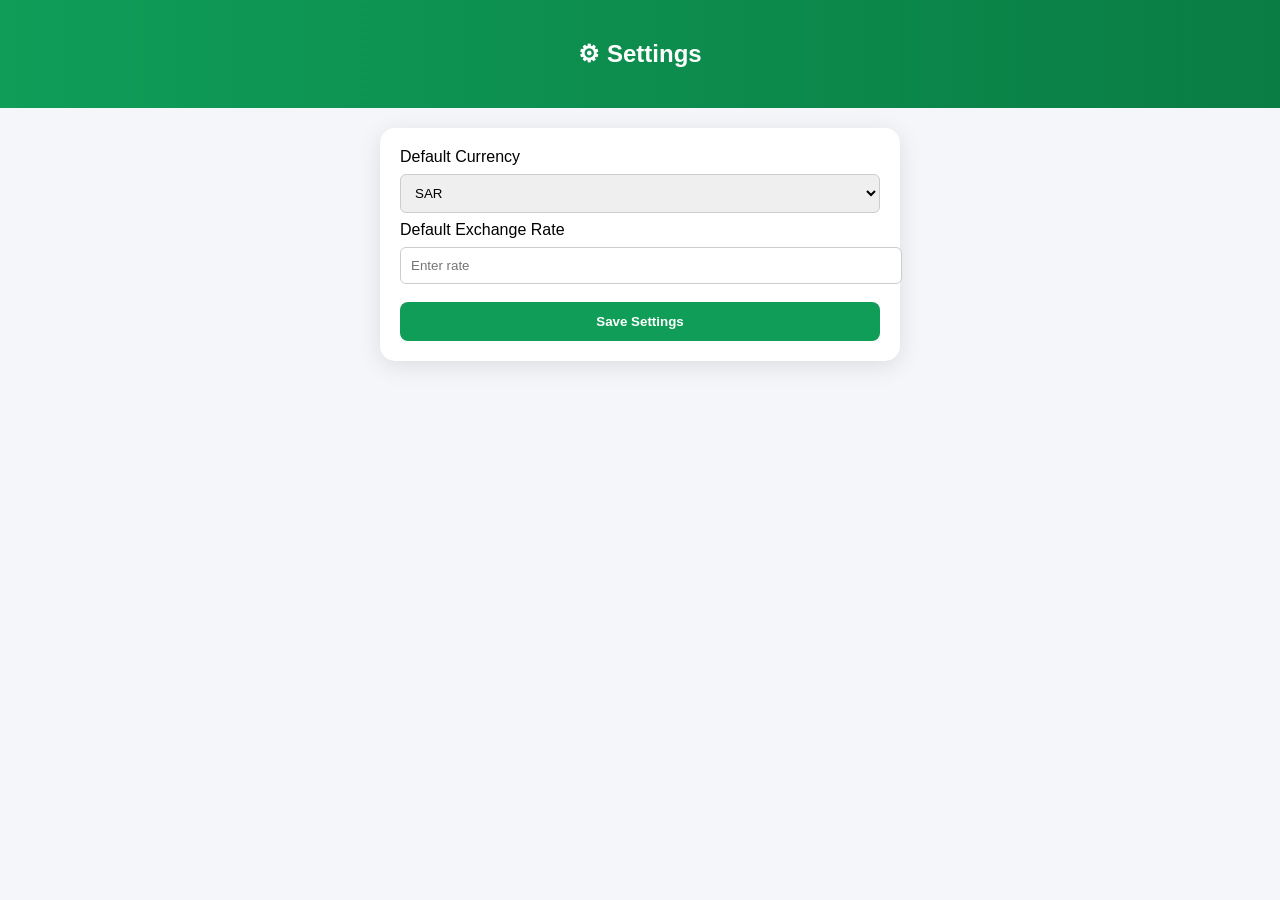
==== settings.html @ eb3c52a2 "Create settings.html" ====
<!DOCTYPE html>
<html lang="en">
<head>
<meta charset="UTF-8">
<title>Settings - Rahul Finance</title>
<link rel="stylesheet" href="../style.css">
</head>

<body>

<header class="header">
<h2>⚙ Settings</h2>
</header>

<div class="container">

<label>Default Currency</label>
<select id="currency">
<option>SAR</option>
<option>USD</option>
<option>AED</option>
<option>BDT</option>
</select>

<label>Default Exchange Rate</label>
<input type="number" id="rate" placeholder="Enter rate">

<button onclick="saveSettings()">Save Settings</button>

</div>

<script>

function saveSettings(){

const currency = document.getElementById("currency").value;
const rate = document.getElementById("rate").value;

localStorage.setItem("defaultCurrency",currency);
localStorage.setItem("defaultRate",rate);

alert("Settings Saved");

}

</script>

</body>
</html>
---- style.css ----
body{
font-family: Arial;
margin:0;
background:#f4f6f9;
}

header{
background:linear-gradient(90deg,#0f9d58,#0a7d44);
color:white;
padding:20px;
text-align:center;
}

.container{
max-width:480px;
margin:20px auto;
background:white;
padding:20px;
border-radius:15px;
box-shadow:0 5px 25px rgba(0,0,0,0.1);
}

input,select{
width:100%;
padding:10px;
margin:8px 0;
border-radius:6px;
border:1px solid #ccc;
}

button{
width:100%;
padding:12px;
margin-top:10px;
border:none;
border-radius:8px;
background:#0f9d58;
color:white;
font-weight:bold;
}
.topbar{
display:flex;
justify-content:space-between;
align-items:center;
background:#0f9d58;
padding:10px 20px;
color:white;
}

.logo{
display:flex;
align-items:center;
gap:8px;
font-weight:bold;
}

.logo img{
width:30px;
height:30px;
}

nav a{
color:white;
text-decoration:none;
margin-left:15px;
font-weight:bold;
}

nav a:hover{
opacity:0.7;
}
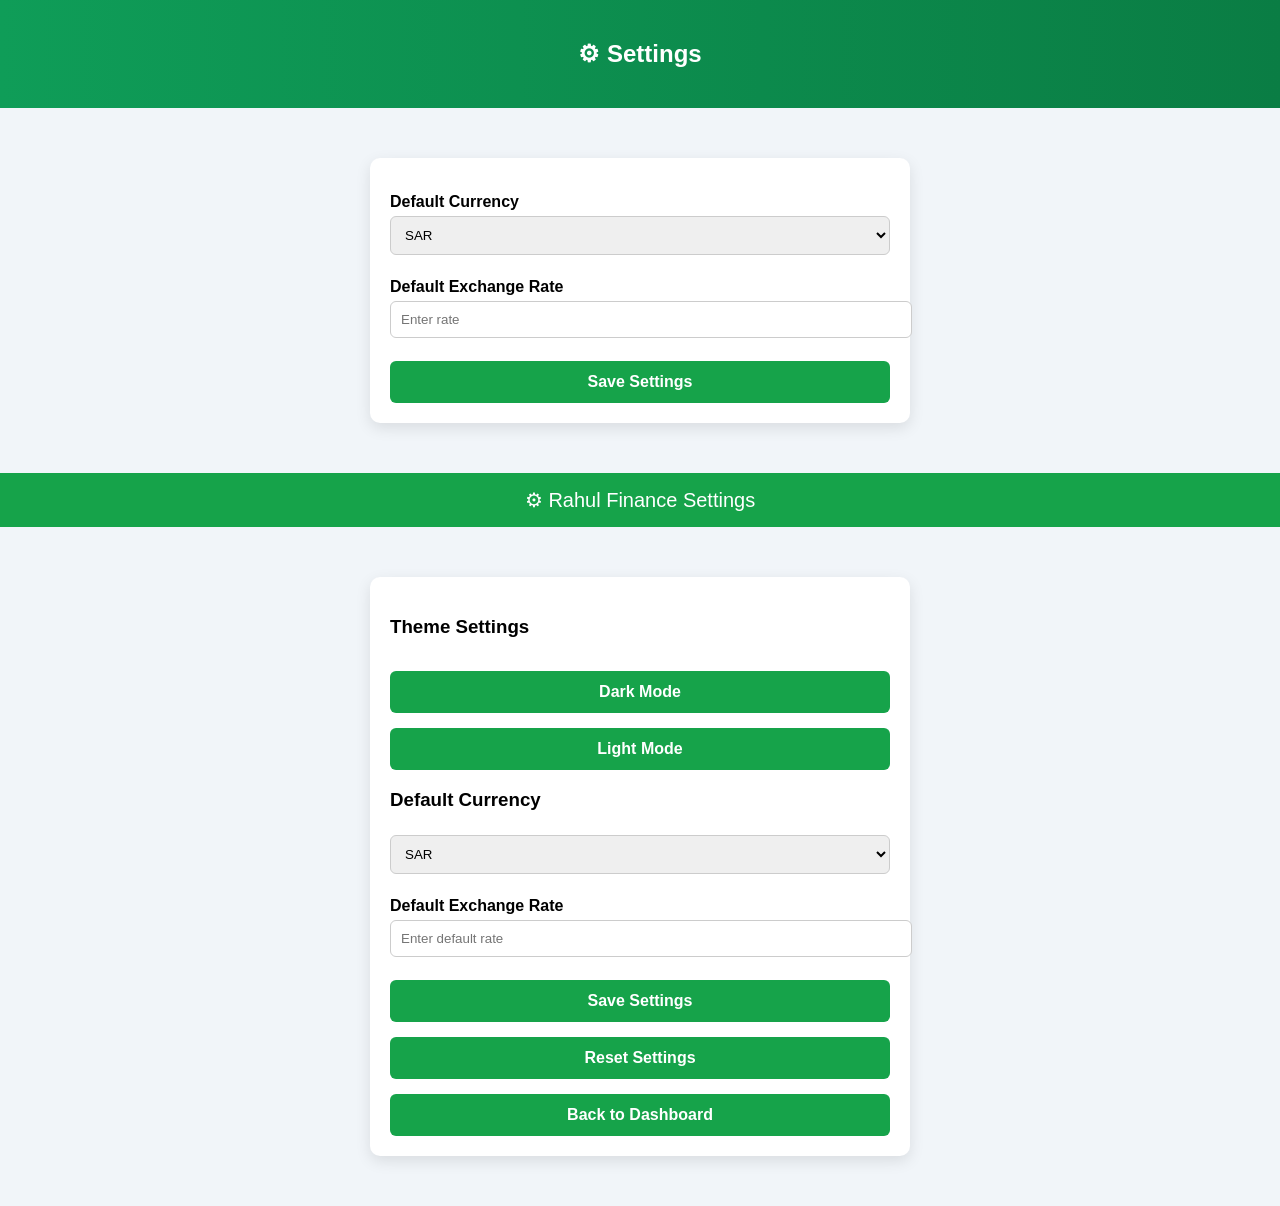
==== commit 0199a881: "Update settings.html" ====
--- a/settings.html
+++ b/settings.html
@@ -47,3 +47,147 @@
 
 </body>
 </html>
+<!DOCTYPE html>
+<html>
+<head>
+<meta charset="UTF-8">
+<title>Rahul Finance Settings</title>
+
+<style>
+
+body{
+font-family:Arial;
+margin:0;
+background:#f1f5f9;
+}
+
+.navbar{
+background:#16a34a;
+color:white;
+padding:15px;
+font-size:20px;
+text-align:center;
+}
+
+.container{
+max-width:500px;
+margin:50px auto;
+background:white;
+padding:20px;
+border-radius:10px;
+box-shadow:0 5px 15px rgba(0,0,0,0.1);
+}
+
+label{
+display:block;
+margin-top:15px;
+font-weight:bold;
+}
+
+select,input{
+width:100%;
+padding:10px;
+margin-top:5px;
+border:1px solid #ccc;
+border-radius:6px;
+}
+
+button{
+margin-top:15px;
+padding:12px;
+border:none;
+background:#16a34a;
+color:white;
+border-radius:6px;
+cursor:pointer;
+width:100%;
+font-size:16px;
+}
+
+button:hover{
+background:#15803d;
+}
+
+.dark{
+background:#111;
+color:white;
+}
+
+</style>
+</head>
+
+<body>
+
+<div class="navbar">
+⚙ Rahul Finance Settings
+</div>
+
+<div class="container">
+
+<h3>Theme Settings</h3>
+
+<button onclick="darkMode()">Dark Mode</button>
+<button onclick="lightMode()">Light Mode</button>
+
+<h3>Default Currency</h3>
+
+<select id="currency">
+<option>SAR</option>
+<option>USD</option>
+<option>AED</option>
+<option>BDT</option>
+</select>
+
+<label>Default Exchange Rate</label>
+
+<input type="number" id="rate" placeholder="Enter default rate">
+
+<button onclick="saveSettings()">Save Settings</button>
+
+<button onclick="resetSettings()">Reset Settings</button>
+
+<a href="dashboard.html">
+<button>Back to Dashboard</button>
+</a>
+
+</div>
+
+<script>
+
+function darkMode(){
+document.body.classList.add("dark")
+localStorage.setItem("theme","dark")
+}
+
+function lightMode(){
+document.body.classList.remove("dark")
+localStorage.setItem("theme","light")
+}
+
+function saveSettings(){
+
+let currency=document.getElementById("currency").value
+let rate=document.getElementById("rate").value
+
+localStorage.setItem("currency",currency)
+localStorage.setItem("rate",rate)
+
+alert("Settings Saved Successfully")
+
+}
+
+function resetSettings(){
+
+localStorage.clear()
+alert("Settings Reset")
+
+}
+
+if(localStorage.getItem("theme")=="dark"){
+document.body.classList.add("dark")
+}
+
+</script>
+
+</body>
+</html>
--- a/style.css
+++ b/style.css
@@ -69,3 +69,190 @@
 nav a:hover{
 opacity:0.7;
 }
+.bottom-nav{
+position:fixed;
+bottom:0;
+left:0;
+width:100%;
+background:#111;
+display:flex;
+justify-content:space-around;
+padding:10px;
+}
+
+.bottom-nav a{
+color:white;
+text-decoration:none;
+font-size:14px;
+}
+/* Finance Tools Card UI */
+
+.tool-card{
+background:linear-gradient(135deg,#ffffff,#f1f5f9);
+padding:18px;
+margin:12px;
+border-radius:14px;
+box-shadow:0 8px 20px rgba(0,0,0,0.08);
+text-align:center;
+transition:all 0.3s ease;
+border:1px solid #e5e7eb;
+}
+
+.tool-card:hover{
+transform:translateY(-5px);
+box-shadow:0 12px 30px rgba(0,0,0,0.15);
+}
+
+.tool-card a{
+display:block;
+text-decoration:none;
+font-size:17px;
+font-weight:600;
+color:#16a34a;
+letter-spacing:0.3px;
+}
+
+.tool-card a:hover{
+color:#0f766e;
+}
+.menu{
+position:fixed;
+top:0;
+left:-260px;
+width:260px;
+height:100%;
+background:#ffffff;
+padding:20px;
+box-shadow:2px 0 15px rgba(0,0,0,0.2);
+transition:0.3s ease;
+z-index:999;
+overflow-y:auto;
+}
+
+.menu a{
+display:block;
+padding:12px;
+margin-bottom:8px;
+text-decoration:none;
+color:#333;
+font-size:16px;
+border-radius:6px;
+transition:0.2s;
+}
+
+.menu a:hover{
+background:#f1f5f9;
+color:#16a34a;
+}
+
+.show-menu{
+left:0;
+}
+
+.menu-icon{
+position:fixed;
+top:15px;
+left:15px;
+font-size:30px;
+cursor:pointer;
+color:white;
+z-index:1000;
+background:rgba(0,0,0,0.3);
+padding:6px 10px;
+border-radius:6px;
+transition:0.2s;
+}
+
+.menu-icon:hover{
+background:rgba(0,0,0,0.5);
+}
+.contact-section{
+max-width:520px;
+margin:50px auto;
+padding:25px;
+background:linear-gradient(135deg,#ffffff,#f8fafc);
+border-radius:14px;
+box-shadow:0 15px 35px rgba(0,0,0,0.15);
+transition:0.3s;
+}
+
+.contact-section:hover{
+transform:translateY(-4px);
+box-shadow:0 20px 45px rgba(0,0,0,0.2);
+}
+
+.contact-section h2{
+text-align:center;
+margin-bottom:25px;
+font-size:24px;
+color:#0f172a;
+}
+
+.contact-section form{
+display:flex;
+flex-direction:column;
+gap:14px;
+}
+
+.contact-section label{
+font-weight:600;
+font-size:14px;
+color:#334155;
+}
+
+.contact-section input,
+.contact-section textarea,
+.contact-section select{
+padding:12px;
+border-radius:8px;
+border:1px solid #cbd5f5;
+font-size:14px;
+outline:none;
+transition:0.25s;
+background:#f8fafc;
+}
+
+.contact-section input:focus,
+.contact-section textarea:focus,
+.contact-section select:focus{
+border-color:#16a34a;
+box-shadow:0 0 0 2px rgba(22,163,74,0.15);
+background:#ffffff;
+}
+
+.contact-section textarea{
+resize:none;
+}
+
+.contact-section button{
+background:linear-gradient(135deg,#16a34a,#22c55e);
+color:white;
+padding:14px;
+border:none;
+border-radius:8px;
+cursor:pointer;
+font-size:16px;
+font-weight:600;
+transition:0.25s;
+}
+
+.contact-section button:hover{
+transform:translateY(-2px);
+box-shadow:0 10px 25px rgba(22,163,74,0.4);
+background:linear-gradient(135deg,#15803d,#16a34a);
+}
+
+/* Mobile Responsive */
+
+@media(max-width:600px){
+
+.contact-section{
+margin:30px 15px;
+padding:20px;
+}
+
+.contact-section h2{
+font-size:20px;
+}
+
+  }
